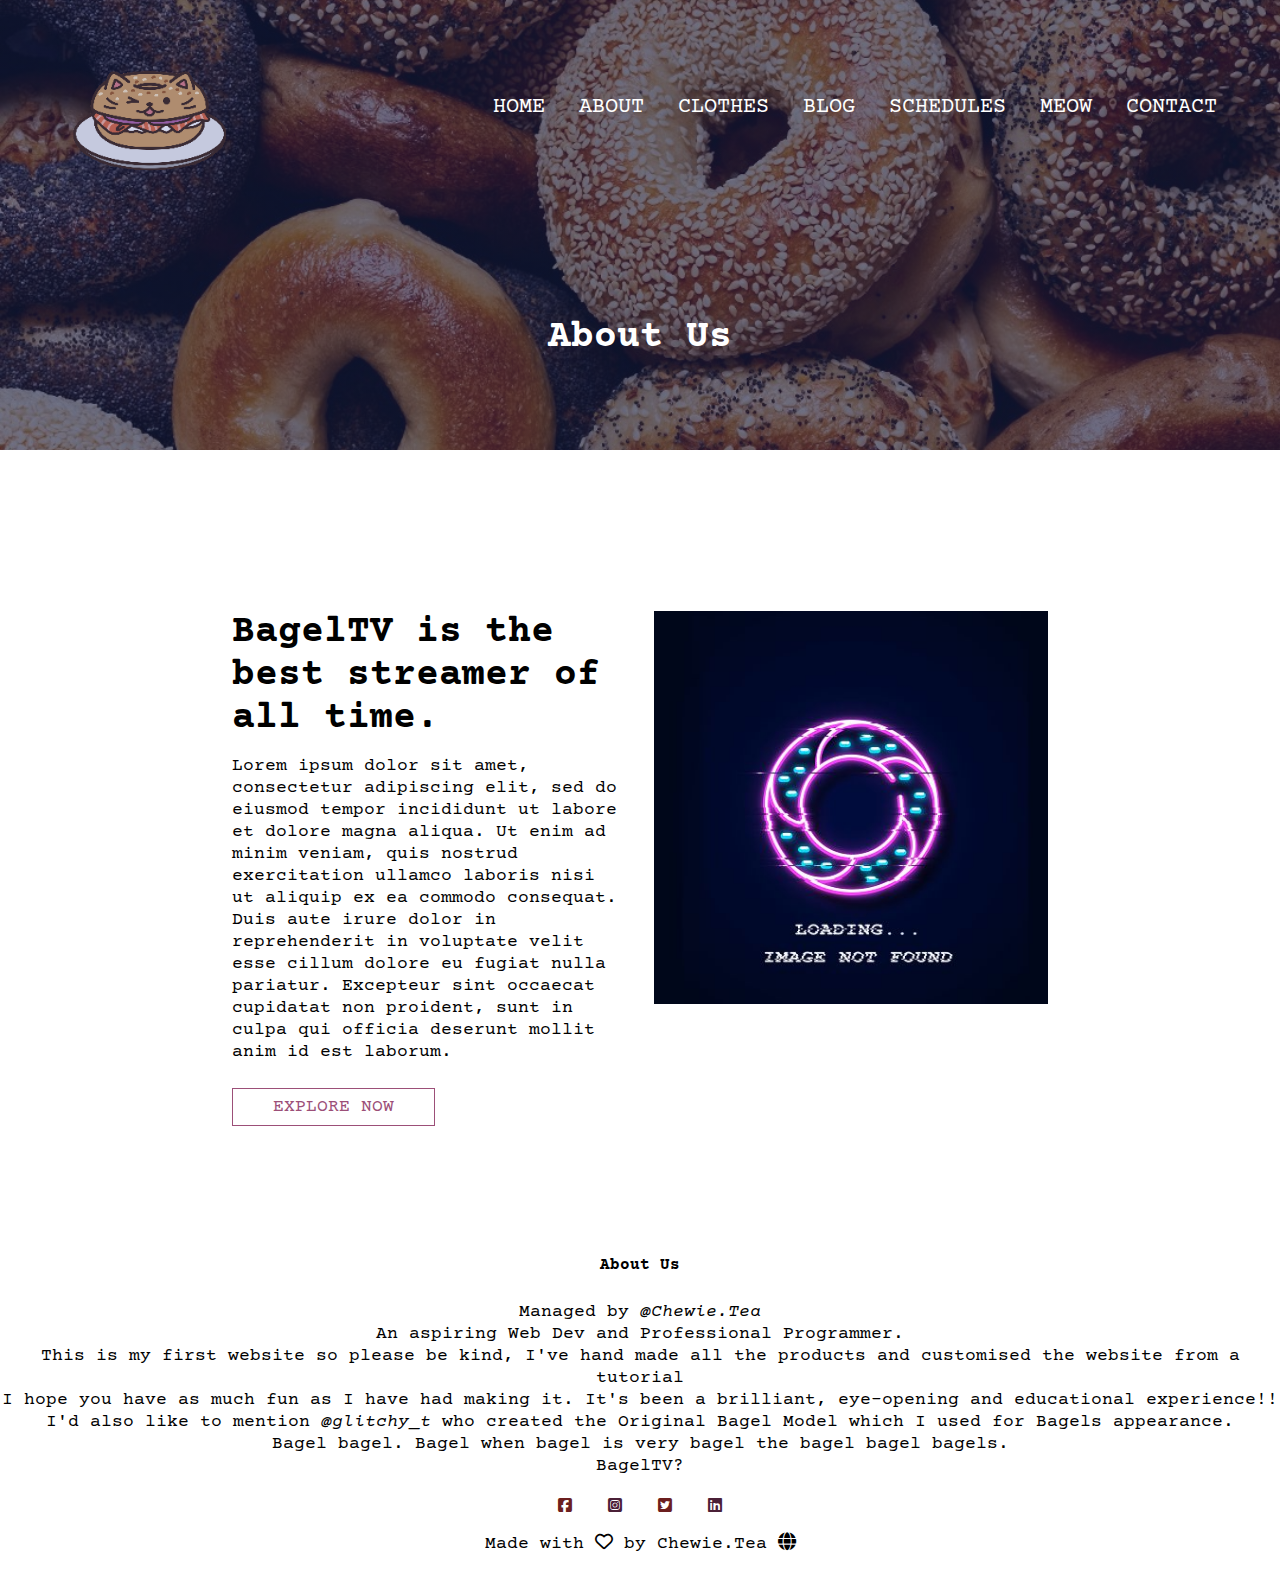
==== about.html @ 8ea44da0 "Update: About Page" ====
<!DOCTYPE html>
<html lang="en">
<head>
    <meta charset="UTF-8">
    <meta name="viewport" content="width=device-width, initial-scale=1.0">
    <title>Bagel Merch</title>
    <link rel="stylesheet" href="style.css">
<link href="link rel="preconnect href="https://fonts.googleapis.com">
<link rel="preconnect" href="https://fonts.gstatic.com" crossorigin>
<link href="https://fonts.googleapis.com/css2?family=Courier+Prime:ital@1&display=swap" rel="stylesheet">
<link rel="stylesheet" href="https://fonts.googleapis.com/icon?family=Material+Icons">     <!-- Google icon website/host-->
<link rel="stylesheet" href="https://fonts.googleapis.com/css2?family=Material+Symbols+Outlined:opsz,wght,FILL,GRAD@20..48,100..700,0..1,-50..200" />
<link rel="stylesheet" href="https://cdnjs.cloudflare.com/ajax/libs/font-awesome/6.4.2/css/all.min.css">

</head>
<body>
<section class="sub-header">
    <nav>
        <a href="index.html"><img src="imageBank/BagelBrown.png" alt="Brown bagel, wholesome and cute"></a> <!-- Adds bagel as clickable icon to the webpage-->
        <div class="nav-links" id="navLinks">
            <i class="material-icons" onclick="hideMenu()">close</i>     <!-- Adds Menu icon for phone version (made phone version using @media in style.css)-->
            <ul>        <!-- List of options which will be our menu/navigation for the website-->
                <li><a href="">HOME</a></li>
                <li><a href="">ABOUT</a></li>
                <li><a href="">CLOTHES</a></li>
                <li><a href="">BLOG</a></li>
                <li><a href="">SCHEDULES</a></li>
                <li><a href="">MEOW</a></li>
                <li><a href="">CONTACT</a></li>
            </ul>
        </div>
        <i class="material-icons" onclick="showMenu()">menu</i>     <!-- Adds Square X icon for phone. -->  
    </nav>
    <h1>About Us</h1>

</section>

<!-- About us content ------->

<section class="about-us">

    <div class="row">
        <div class="about-col">
            <h1>BagelTV is the best streamer of all time. </h1>
            <p>Lorem ipsum dolor sit amet, consectetur adipiscing elit, sed do eiusmod tempor incididunt ut labore et dolore magna aliqua. Ut enim ad minim veniam, quis nostrud exercitation ullamco laboris nisi ut aliquip ex ea commodo consequat. Duis aute irure dolor in reprehenderit in voluptate velit esse cillum dolore eu fugiat nulla pariatur. Excepteur sint occaecat cupidatat non proident, sunt in culpa qui officia deserunt mollit anim id est laborum.</p>
            <a href="" class="box-btn red-btn">EXPLORE NOW</a>       
        </div>
        <div class="about-col">
            <img src="imageBank/loadingBagel.jpg">  <!--I want to put Glitch's Bagel drawing here, the finished version-->
        </div>
    </div>

</section>

<!-- Footer ------->

<section class="footer">
    <h4>About Us</h4>
    <p>Managed by <i><b>@Chewie.Tea</b></i><br>An aspiring Web Dev and Professional Programmer.<br>This is my first website so please be kind, I've hand made all the products and customised the website from a tutorial<br>I hope you have as much fun as I have had making it. It's been a brilliant, eye-opening and educational experience!!<br>I'd also like to mention <i><b>@glitchy_t</b></i> who created the Original Bagel Model which I used for Bagels appearance.<br>Bagel bagel. Bagel when bagel is very bagel the bagel bagel bagels.<br><b>BagelTV?</b></p>
    <div class="icons">
        <i class="fa-brands fa-square-facebook" style="color: #6c1f1f;"></i>
        <i class="fa-brands fa-square-instagram" style="color: #4b2037;"></i>
        <i class="fa-brands fa-square-twitter" style="color: #6c1f1f;"></i>
        <i class="fa-brands fa-linkedin" style="color: #4b2037;"></i>
    </div>
    <p>Made with <i class="fa-regular fa-heart"></i> by Chewie.Tea  <i class="fa-solid fa-globe"></i></p>
</section>




<!-------- Javascript for Toggle Menu -------->
<script>
     var navLinks = document.getElementById("navLinks")
    function showMenu(){
        navLinks.style.right = "0";
    }
    function hideMenu(){
        navLinks.style.right = "-200px";
    }
</script>


</body>
</html>
---- style.css ----
*{
    margin: 0;
    padding: 0;
    font-family: 'Courier Prime', monospace;
}
.header{
    min-height: 100vh;
    width: 100%;
    background-image: linear-gradient(rgba(4,9,30,0.7),rgba(4,9,30,0.7)),url(imageBank/moreSky.jpg);
    background-position: center;
    background-size: cover;
    position: relative;   
}
nav{
    display: flex;
    padding: 2% 4%;
    justify-content: space-between;
    align-items: center;
}
nav img{
    width: 200px;

}
.nav-links{
    flex: 1;
    text-align: right;
}
.nav-links ul li{
    list-style: none;
    display: inline-block;
    padding: 8px 12px;
    position: relative;
}
.nav-links ul li a{
    color: #fff;
    text-decoration: none;
    font-size: 22px;
}
.nav-links ul li::after{
    content: '';
    width: 0%;
    height: 2px;
    background: #a91f69;
    display: block;
    margin: auto;
    transition: 0.4s;
}
.nav-links ul li:hover::after{
    width: 100%;
}
.text-box{
    width: 60%;
    color: #fff;
    position: absolute;
    top: 50%;
    bottom: 50%;
    transform: translate(33%, 33%);
    text-align: center;
}
.text-box h1{
    font-size: 32px;
}
.text-box p{
    margin: 10px 0 20px;
    font-size: 20px;
    color: #e6d3dd
}
.box-btn{
display: inline-block;
text-decoration: none;
color: #fff;
border: 1px solid #fff;
padding: 8px 40px;
font-size: 18px;
background:rgba(235,255,255,0.1);
position: relative;
cursor: pointer;
}
.box-btn:hover{
    border: 1px solid #ffd1ea;
    background: #de399155;
    transition: 0.6s;
}

nav .material-icons{
    display: none;
}

@media(max-width: 700px){
    .text-box h1{
        font-size: 18px;
        transform: translate(-2%, -2%);
    }
    .nav-links ul li{
        display: block;
    }
    .text-box p{
        font-size: 18px;
        transform: translate(-2%, -2%);
   
    }
    .nav-links{
        position:absolute;
        background: #7c4462;
        height: 100vh;
        width:200px;
        top: 0;
        right: -200px;
        text-align: left;
        z-index: 2;
        transition: 0.3s;
    }
    nav .material-icons{
        display: block;
        color: #fff;
        margin: 10px;
        font-size: 28;
        width: 40px;
        cursor: pointer;
    }
    .nav-links ul{
        padding: 20px;
    }
}

/*------ Course ------*/

.course{
    margin: auto;
    text-align: center;
    padding-top: 70px;
}
h1{
    font-size: 38px;
    font-weight: 600;

}
p{
    color: #000000;
    font-size: 18px;
    font-weight: 300;
    line-height: 22px;
    padding: 2px;
}
.row{
    margin-top: 5%;
    display:flex;
    justify-content: space-between;
    margin-left: 10%;
    margin-right: 10%;
}
.course-col{
    flex-basis: 31%;
    background: #e6c2d6;
    border-radius: 10px;
    margin-bottom: 5%;
    padding: 20px 12px;
    box-sizing:border-box;
    transition: 0.3s;
}
h3{
    text-align: center;
    font-weight: 600;
    margin: 10px 0;
}
.course-col:hover{
    box-shadow: 0 0 20px 0px rgba(0, 0, 0, 0.2);
}
@media(max-width: 700px){
    .row{
        flex-direction: column; /*i want to customise these more*/
    }
}

/*----- Campus -----*/

.campus{
    width: 90%;
    margin: auto;
    text-align: center;
    padding-top: 50px;
}
.campus-col{ /* search all these, they look interesting */
    flex-basis:35%;
    border-radius: 10px;
    margin-bottom: 30px;
    position: relative;
    overflow: hidden;
}
.campus-col img{ /*add a better width or fix images so they're all properly aligned and look neat */
    width: 100%;
    height: 600px;
    object-fit: cover;
    object-position: center top;
    display: block;
}
.layer{
    background: rgba(11, 12, 48, 0.265);
    height: 100%;
    width: 100%;
    position: absolute;
    top:0;
    left:0;
    transition: 0.4s;
}
.layer:hover{
    background: rgba(3, 28, 90, 0.477);
}
.layer h3{ /* bagel names hover and style */
    width: 100%;
    font-weight: 500;
    color: #d7e3e8;
    font-size: 26px;
    bottom:0;
    left:50%;
    transform: translatex(-50%);
    position: absolute;
    opacity: 0.5;
    transition: 0.4s;
}
.layer:hover h3{
    bottom: 45%;
    opacity: 1;
}

/*-------- Facilities ----------*/

.facilities{
    width: 80%;
    Margin:auto;
    text-align: center;
    padding-top: 100px;
}
.facilities-col{
    flex-basis: 31;
    border-radius: 10px;
    margin-bottom: 5%;
    text-align: left;
}
.facilities-col img{
    width: 100%;
    border-radius: 10px;
    width: 320px;
}
.facilities-col p{
    padding:0;
}
.facilities-col h3{
    margin-top: 16px;
    margin-bottom: 15px;
    text-align: left;
}
.facilities-col h3::after{
    content: '';
    width: 0%;
    height: 2px;
    background: #a91f69;
    display: block;
    margin: auto;
    transition: 0.2s;
}
.facilities-col h3:hover::after{
    width: 100%;
}

/* -- Testimonials--*/

.Testimonials{
    width: 80%;
    margin: auto;
    padding-top: 100px;
    text-align: center;
}
.testimonial-col{
    flex-basis: 44%;
    border-radius: 10px;
    margin-bottom: 5%;
    text-align:left;
    background: #fff3f3;
    padding:25px;
    cursor: pointer;
    display: flex;
}
.testimonial-col img{
    height: 40px;
    margin-left: 5px;
    margin-right: 30px;
    border-radius: 50%;
}
.testimonial-col p{
    padding: 0;
}
.testimonial-col h3{
    margin-top: 10%;
    text-align: left;
}
.testimonial-col .material-symbols-outlined{
    color:#4b2037;
}

@media(max-width: 700px){
    .testimonial-col img{
        
        margin-left: 0px;
        margin-right: 15px;
        
    }
}

/* Call to Action -----*/

.cta{
    margin:100px auto;
    width: 80%;
    background-image: linear-gradient(rgba(0,0,0,0.7), rgba(0,0,0,0.7)),url(imageBank/ramenGirl.jpg);
    background-position: center;
    background-size: cover;
    border-radius: 10px;
    text-align: center;
    padding: 100px 0;
}
.cta h1{
    color:#fff;
    margin:40px;
    padding: 0px;
}

@media(max-width: 700px) {
    .cta h1{
        font-size:24px;
    }
}

/* footer --------*/
.footer{
    width: 100%;
    text-align: center;
    padding: 30px 0;
}
.footer h4{
    margin-bottom: 25px;
    margin-top: 20px;
    font-weight: 700;
}

.icons i{
    margin:0 13px;
    cursor: pointer;
    padding: 18px 0;
}

/*##### ABOUT US PAGE #####*/
.sub-header{
    height:50vh;
    width: 100%;
    background-image: linear-gradient(rgba(21, 30, 70, 0.6),rgba(21, 30, 70, 0.6)),url(imageBank/realBagelBanner.jpg);
    background-position: center;
    background-size: cover;
    text-align: center;
    color: #fff;
}
.sub-header h1{
    margin-top: 100px;
}
.about-us{
    width: 80%;
    margin:auto;
    padding-top:80px;
    padding-bottom:50px;
}
.about-col{
    flex-basis: 48%;    /*I'm gonna want to work on the padding with the*/
    padding:30px 2px;      /*final image to make it more organised */
}
.about-col img{
    width: 100%;
}
.about-col h1{
    padding-top: 0;
}
.about-col p{
    padding: 15px 0 25px;
}
.red-btn{
    border: 1px solid #9c4f78;
    background: transparent;
    color: #9c4f78;
}
.red-btn:hover{
    color: #fff;
}
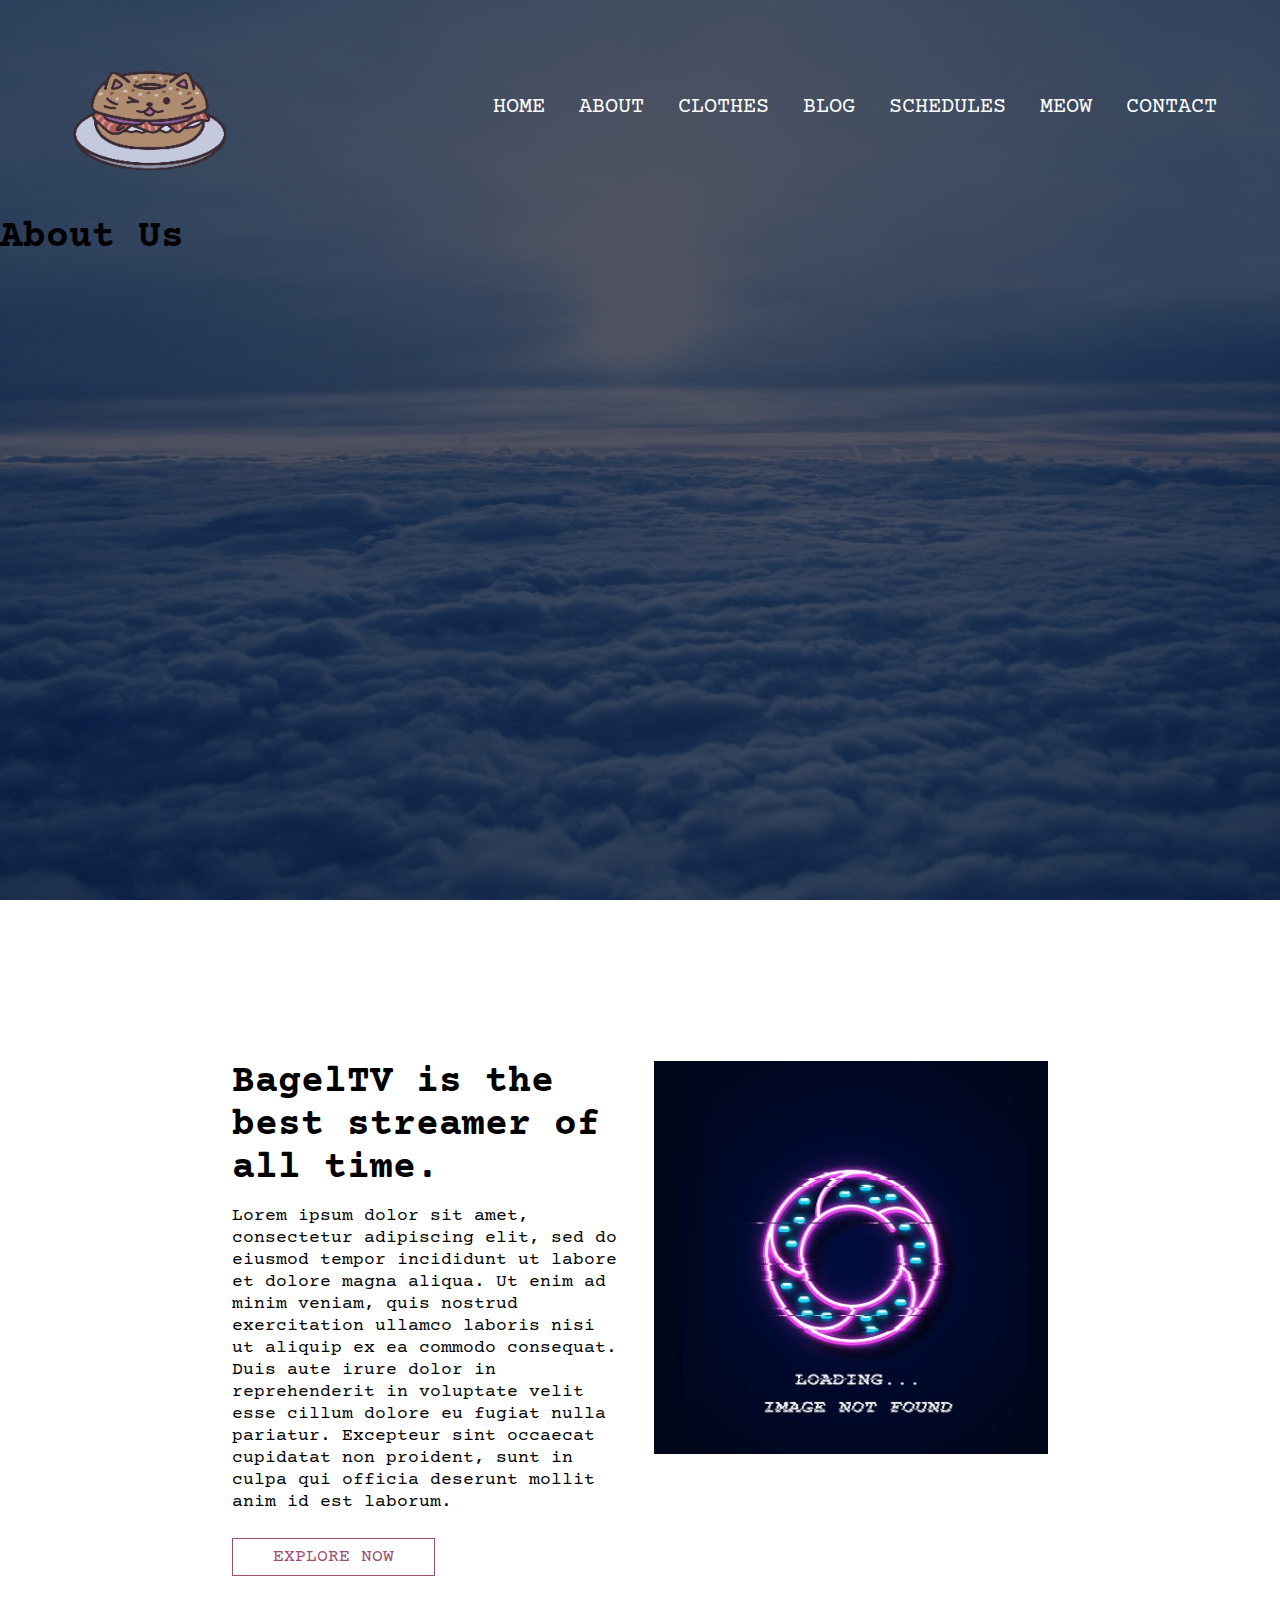
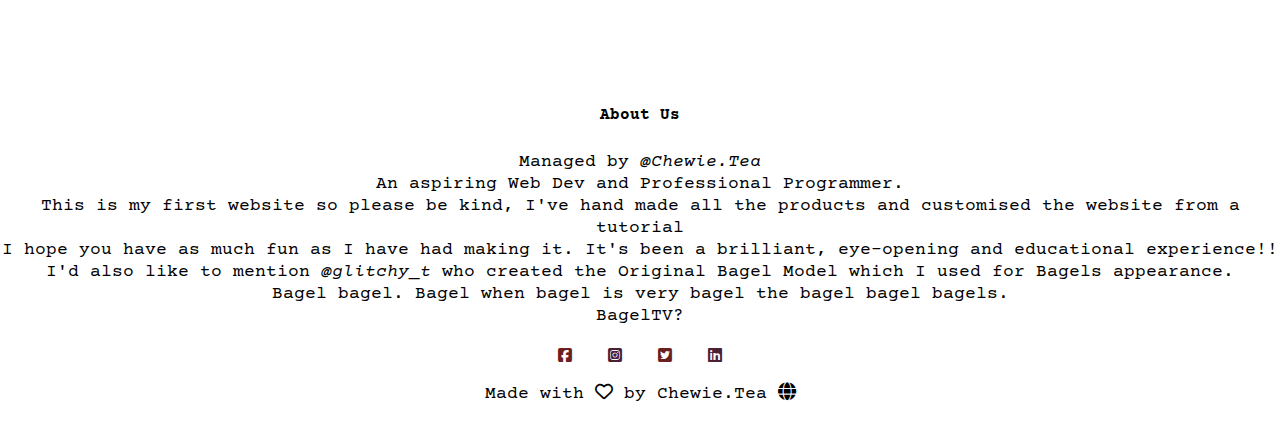
==== commit efda1cf4: "Update: Purge Ongoing" ====
--- a/about.html
+++ b/about.html
@@ -14,19 +14,19 @@
 
 </head>
 <body>
-<section class="sub-header">
+<section class="header">
     <nav>
-        <a href="index.html"><img src="imageBank/BagelBrown.png" alt="Brown bagel, wholesome and cute"></a> <!-- Adds bagel as clickable icon to the webpage-->
+        <a href="index.html"><img src="image_bank/bagel_brown.png" alt="Brown bagel, wholesome and cute"></a> <!-- Adds bagel as clickable icon to the webpage-->
         <div class="nav-links" id="navLinks">
             <i class="material-icons" onclick="hideMenu()">close</i>     <!-- Adds Menu icon for phone version (made phone version using @media in style.css)-->
             <ul>        <!-- List of options which will be our menu/navigation for the website-->
-                <li><a href="">HOME</a></li>
-                <li><a href="">ABOUT</a></li>
-                <li><a href="">CLOTHES</a></li>
-                <li><a href="">BLOG</a></li>
+                <li><a href="index.html">HOME</a></li>
+                <li><a href="about.html">ABOUT</a></li>
+                <li><a href="course.html">CLOTHES</a></li>
+                <li><a href="blog.html">BLOG</a></li>
                 <li><a href="">SCHEDULES</a></li>
                 <li><a href="">MEOW</a></li>
-                <li><a href="">CONTACT</a></li>
+                <li><a href="contact.html">CONTACT</a></li>
             </ul>
         </div>
         <i class="material-icons" onclick="showMenu()">menu</i>     <!-- Adds Square X icon for phone. -->  
@@ -46,7 +46,7 @@
             <a href="" class="box-btn red-btn">EXPLORE NOW</a>       
         </div>
         <div class="about-col">
-            <img src="imageBank/loadingBagel.jpg">  <!--I want to put Glitch's Bagel drawing here, the finished version-->
+            <img src="image_bank/loading_bagel.jpg">  <!--I want to put Glitch's Bagel drawing here, the finished version-->
         </div>
     </div>
 
--- a/style.css
+++ b/style.css
@@ -1,42 +1,49 @@
-*{
+* {
     margin: 0;
     padding: 0;
     font-family: 'Courier Prime', monospace;
 }
-.header{
+
+.header {
     min-height: 100vh;
     width: 100%;
-    background-image: linear-gradient(rgba(4,9,30,0.7),rgba(4,9,30,0.7)),url(imageBank/moreSky.jpg);
+    background-image: linear-gradient(rgba(4, 9, 30, 0.7), rgba(4, 9, 30, 0.7)), url(image_bank/more_sky.jpg);
     background-position: center;
     background-size: cover;
-    position: relative;   
-}
-nav{
+    position: relative;
+}
+
+nav {
     display: flex;
     padding: 2% 4%;
     justify-content: space-between;
     align-items: center;
 }
-nav img{
+
+nav img {
     width: 200px;
 
 }
-.nav-links{
+
+.nav-links {
     flex: 1;
     text-align: right;
 }
-.nav-links ul li{
+
+.nav-links ul li {
     list-style: none;
     display: inline-block;
     padding: 8px 12px;
     position: relative;
 }
-.nav-links ul li a{
+
+.nav-links ul li a {
     color: #fff;
     text-decoration: none;
     font-size: 22px;
 }
-.nav-links ul li::after{
+
+.nav-links ul li::after {
     content: '';
     width: 0%;
     height: 2px;
@@ -45,10 +52,12 @@
     margin: auto;
     transition: 0.4s;
 }
-.nav-links ul li:hover::after{
-    width: 100%;
-}
-.text-box{
+
+.nav-links ul li:hover::after {
+    width: 100%;
+}
+
+.text-box {
     width: 60%;
     color: #fff;
     position: absolute;
@@ -57,60 +66,76 @@
     transform: translate(33%, 33%);
     text-align: center;
 }
-.text-box h1{
+
+.text-box h1 {
     font-size: 32px;
 }
-.text-box p{
+
+.text-box p {
     margin: 10px 0 20px;
     font-size: 20px;
     color: #e6d3dd
 }
-.box-btn{
-display: inline-block;
-text-decoration: none;
-color: #fff;
-border: 1px solid #fff;
-padding: 8px 40px;
-font-size: 18px;
-background:rgba(235,255,255,0.1);
-position: relative;
-cursor: pointer;
-}
-.box-btn:hover{
+
+.box-btn {
+    display: inline-block;
+    text-decoration: none;
+    color: #fff;
+    border: 1px solid #fff;
+    padding: 8px 40px;
+    font-size: 18px;
+    background: rgba(235, 255, 255, 0.1);
+    position: relative;
+    cursor: pointer;
+}
+
+.box-btn:hover {
     border: 1px solid #ffd1ea;
     background: #de399155;
     transition: 0.6s;
 }
 
-nav .material-icons{
+nav .material-icons {
     display: none;
 }
 
-@media(max-width: 700px){
-    .text-box h1{
+@media(max-width: 700px) {
+    .header nav img{
+        width:50%;
+        padding:10px;
+    }
+    .text-box h1 {
         font-size: 18px;
         transform: translate(-2%, -2%);
     }
-    .nav-links ul li{
+
+    .nav-links ul li {
         display: block;
     }
-    .text-box p{
-        font-size: 18px;
+    .text-box{
+        width:80%;
+        transform: translate(10%,10%);
+
+    }
+    .text-box p {
+        font-size: 16px;
         transform: translate(-2%, -2%);
-   
-    }
-    .nav-links{
-        position:absolute;
+
+    }
+
+    .nav-links {
+        position: fixed;
         background: #7c4462;
         height: 100vh;
-        width:200px;
+        width: 200px;
         top: 0;
         right: -200px;
         text-align: left;
         z-index: 2;
         transition: 0.3s;
     }
-    nav .material-icons{
+
+    nav .material-icons {
         display: block;
         color: #fff;
         margin: 10px;
@@ -118,139 +143,171 @@
         width: 40px;
         cursor: pointer;
     }
-    .nav-links ul{
+
+    .nav-links ul {
         padding: 20px;
     }
+    .footer h4{
+        font-size: 20px;
+    }
+    .footer p{
+        font-size: 14px;
+    }
 }
 
 /*------ Course ------*/
 
-.course{
+.course {
     margin: auto;
     text-align: center;
     padding-top: 70px;
 }
-h1{
+
+h1 {
     font-size: 38px;
     font-weight: 600;
 
 }
-p{
+
+p {
     color: #000000;
     font-size: 18px;
     font-weight: 300;
     line-height: 22px;
     padding: 2px;
 }
-.row{
+
+.row {
     margin-top: 5%;
-    display:flex;
+    display: flex;
     justify-content: space-between;
     margin-left: 10%;
     margin-right: 10%;
 }
-.course-col{
+
+.course-col {
     flex-basis: 31%;
     background: #e6c2d6;
     border-radius: 10px;
     margin-bottom: 5%;
     padding: 20px 12px;
-    box-sizing:border-box;
+    box-sizing: border-box;
     transition: 0.3s;
 }
-h3{
+
+h3 {
     text-align: center;
     font-weight: 600;
     margin: 10px 0;
 }
-.course-col:hover{
+
+.course-col:hover {
     box-shadow: 0 0 20px 0px rgba(0, 0, 0, 0.2);
 }
-@media(max-width: 700px){
-    .row{
-        flex-direction: column; /*i want to customise these more*/
+
+@media(max-width: 700px) {
+    .row {
+        flex-direction: column;
+        /*i want to customise these more*/
+    }
+    .course{
+        padding-top:20px;
     }
 }
 
 /*----- Campus -----*/
 
-.campus{
+.campus {
     width: 90%;
     margin: auto;
     text-align: center;
     padding-top: 50px;
 }
-.campus-col{ /* search all these, they look interesting */
-    flex-basis:35%;
+
+.campus-col {
+    /* search all these, they look interesting */
+    flex-basis: 35%;
     border-radius: 10px;
     margin-bottom: 30px;
     position: relative;
     overflow: hidden;
 }
-.campus-col img{ /*add a better width or fix images so they're all properly aligned and look neat */
+
+.campus-col img {
+    /*add a better width or fix images so they're all properly aligned and look neat */
     width: 100%;
     height: 600px;
     object-fit: cover;
     object-position: center top;
     display: block;
 }
-.layer{
+
+.layer {
     background: rgba(11, 12, 48, 0.265);
     height: 100%;
     width: 100%;
     position: absolute;
-    top:0;
-    left:0;
+    top: 0;
+    left: 0;
     transition: 0.4s;
 }
-.layer:hover{
+
+.layer:hover {
     background: rgba(3, 28, 90, 0.477);
 }
-.layer h3{ /* bagel names hover and style */
+
+.layer h3 {
+    /* bagel names hover and style */
     width: 100%;
     font-weight: 500;
     color: #d7e3e8;
     font-size: 26px;
-    bottom:0;
-    left:50%;
+    bottom: 0;
+    left: 50%;
     transform: translatex(-50%);
     position: absolute;
     opacity: 0.5;
     transition: 0.4s;
 }
-.layer:hover h3{
+
+.layer:hover h3 {
     bottom: 45%;
     opacity: 1;
 }
 
 /*-------- Facilities ----------*/
 
-.facilities{
+.facilities {
     width: 80%;
-    Margin:auto;
+    Margin: auto;
     text-align: center;
     padding-top: 100px;
 }
-.facilities-col{
+
+.facilities-col {
     flex-basis: 31;
     border-radius: 10px;
     margin-bottom: 5%;
     text-align: left;
 }
-.facilities-col img{
+
+.facilities-col img {
     width: 100%;
     border-radius: 10px;
     width: 320px;
 }
-.facilities-col p{
-    padding:0;
-}
-.facilities-col h3{
+
+.facilities-col p {
+    padding: 0;
+}
+
+.facilities-col h3 {
     margin-top: 16px;
     margin-bottom: 15px;
     text-align: left;
 }
-.facilities-col h3::after{
+
+.facilities-col h3::after {
     content: '';
     width: 0%;
     height: 2px;
@@ -259,133 +316,306 @@
     margin: auto;
     transition: 0.2s;
 }
-.facilities-col h3:hover::after{
+
+.facilities-col h3:hover::after {
     width: 100%;
 }
 
 /* -- Testimonials--*/
 
-.Testimonials{
+.Testimonials {
     width: 80%;
     margin: auto;
     padding-top: 100px;
     text-align: center;
 }
-.testimonial-col{
+
+.testimonial-col {
     flex-basis: 44%;
     border-radius: 10px;
     margin-bottom: 5%;
-    text-align:left;
+    text-align: left;
     background: #fff3f3;
-    padding:25px;
+    padding: 25px;
     cursor: pointer;
     display: flex;
 }
-.testimonial-col img{
+
+.testimonial-col img {
     height: 40px;
     margin-left: 5px;
     margin-right: 30px;
     border-radius: 50%;
 }
-.testimonial-col p{
+
+.testimonial-col p {
     padding: 0;
 }
-.testimonial-col h3{
+
+.testimonial-col h3 {
     margin-top: 10%;
     text-align: left;
 }
-.testimonial-col .material-symbols-outlined{
-    color:#4b2037;
-}
-
-@media(max-width: 700px){
-    .testimonial-col img{
-        
+
+.testimonial-col .material-symbols-outlined {
+    color: #4b2037;
+}
+
+@media(max-width: 700px) {
+    .testimonial-col img {
+
         margin-left: 0px;
         margin-right: 15px;
-        
+
     }
 }
 
 /* Call to Action -----*/
 
-.cta{
-    margin:100px auto;
+.cta {
+    margin: 100px auto;
     width: 80%;
-    background-image: linear-gradient(rgba(0,0,0,0.7), rgba(0,0,0,0.7)),url(imageBank/ramenGirl.jpg);
+    background-image: linear-gradient(rgba(0, 0, 0, 0.7), rgba(0, 0, 0, 0.7)), url(image_bank/ramen_girl.jpg);
     background-position: center;
     background-size: cover;
     border-radius: 10px;
     text-align: center;
     padding: 100px 0;
 }
-.cta h1{
-    color:#fff;
-    margin:40px;
+
+.cta h1 {
+    color: #fff;
+    margin: 40px;
     padding: 0px;
 }
 
 @media(max-width: 700px) {
-    .cta h1{
-        font-size:24px;
+    .cta h1 {
+        font-size: 24px;
     }
 }
 
 /* footer --------*/
-.footer{
+.footer {
     width: 100%;
     text-align: center;
     padding: 30px 0;
 }
-.footer h4{
+
+.footer h4 {
     margin-bottom: 25px;
     margin-top: 20px;
     font-weight: 700;
 }
 
-.icons i{
-    margin:0 13px;
+.icons i {
+    margin: 0 13px;
     cursor: pointer;
     padding: 18px 0;
 }
 
 /*##### ABOUT US PAGE #####*/
-.sub-header{
-    height:50vh;
-    width: 100%;
-    background-image: linear-gradient(rgba(21, 30, 70, 0.6),rgba(21, 30, 70, 0.6)),url(imageBank/realBagelBanner.jpg);
+.sub-header {
+    height: 50vh;
+    width: 100%;
+    background-image: linear-gradient(rgba(21, 30, 70, 0.6), rgba(21, 30, 70, 0.6)), url(image_bank/real_bagel_banner.jpg);
     background-position: center;
     background-size: cover;
     text-align: center;
     color: #fff;
 }
-.sub-header h1{
+
+.sub-header h1 {
     margin-top: 100px;
 }
-.about-us{
+
+.about-us {
     width: 80%;
-    margin:auto;
-    padding-top:80px;
-    padding-bottom:50px;
-}
-.about-col{
-    flex-basis: 48%;    /*I'm gonna want to work on the padding with the*/
-    padding:30px 2px;      /*final image to make it more organised */
-}
-.about-col img{
-    width: 100%;
-}
-.about-col h1{
+    margin: auto;
+    padding-top: 80px;
+    padding-bottom: 50px;
+}
+
+.about-col {
+    flex-basis: 48%;
+    /*I'm gonna want to work on the padding with the*/
+    padding: 30px 2px;
+    /*final image to make it more organised */
+}
+
+.about-col img {
+    width: 100%;
+}
+
+.about-col h1 {
     padding-top: 0;
 }
-.about-col p{
+
+.about-col p {
     padding: 15px 0 25px;
 }
-.red-btn{
+
+.red-btn {
     border: 1px solid #9c4f78;
     background: transparent;
     color: #9c4f78;
 }
-.red-btn:hover{
+
+.red-btn:hover {
     color: #fff;
-}+    background: #4b2037;
+}
+
+/*### Blog-Content ###*/
+
+.blog-content {
+    width: 80%;
+    margin: auto;
+    padding: 60px 0;
+    display: flex;
+    justify-content: space-between;
+}
+
+.blog-left {
+    flex-basis: 65%;
+}
+
+.blog-left img {
+    width: 70%;
+}
+
+.blog-left h2 {
+    color: #222;
+    font-weight: 600;
+    margin: 30px 0;
+}
+
+.blog-left p {
+    color: #6e6e6e;
+    padding: 0;
+}
+
+.blog-right {
+    flex-basis: 32%;
+}
+
+.blog-right h3 {
+    background: #221545;
+    color: #fff;
+    padding: 7px 0;
+    font-size: 16px;
+    margin-bottom: 20px;
+}
+
+.blog-right div {
+    display: flex;
+    align-items: center;
+    justify-content: space-between;
+    color: #555;
+    padding: 8px;
+    box-sizing: border-box;
+}
+
+.comment-box {
+    border: 1px solid #ccc;
+    margin: 50px 0;
+    padding: 10px 20px;
+    background-color: #e9e7ef65;
+}
+
+.comment-box h3 {
+    text-align: left;
+}
+
+.comment-form input,
+.comment-form textarea {
+    width: 100%;
+    padding: 10px;
+    margin: 15px 0;
+    box-sizing: border-box;
+    border: none;
+    outline: none;
+    background: #dfdde7;
+    /* change this to a better suited colour and for the background too somehow */
+}
+
+.comment-form button {
+    margin: 10px 0;
+}
+
+@media(max-width: 700px) {
+
+    /* puts the blog-right below the blog-left content */
+    .blog-content {
+        flex-direction: column;
+    }
+
+    .blog-right {
+        flex-basis: 100%;
+    }
+
+    .sub-header h1 {
+        font-size: 24px;
+    }
+}
+
+/*### Contact us Page ####*/
+.location {
+    width: 80%;
+    margin: auto;
+    padding: 40px 0;
+}
+
+.location iframe {
+    width: 100%;
+}
+.contact-us{
+    width:100%;
+    margin:auto;
+}
+.contact-col{
+    flex-basis: 48%;
+    margin-bottom:30px;
+}
+.contact-col div{
+    display:flex;
+    align-items:center;
+    margin-bottom: 40px;
+}
+.contact-col div .fa{
+    font-size: 28px;
+}
+.contact-col div span{
+    padding:0 10px;
+}
+.contact-col div p{
+    padding: 0;
+}
+.contact-col div h5{
+    font-size: 20px;
+    margin-bottom: 5px;
+    color: #565;
+    font-weight: 400;
+}
+.contact-col input,.contact-col textarea{
+    width:100%;
+    padding:15px;
+    margin-bottom: 17px;
+    outline: none;
+    border: 1px solid #ccc;
+    background-color: #dfdde7;
+    box-sizing: border-box;
+}
+
+
+
+/*#### OK SO
+    Rename all files/folders to have no capital letters;
+    because they're there, github, running on Linux,
+    can't read it and just doesn't load some of the images.
+
+    So we're going to go through every file, folder, code
+    and reference to  make sure I got all of them.
+
+    Good luck :D
+*/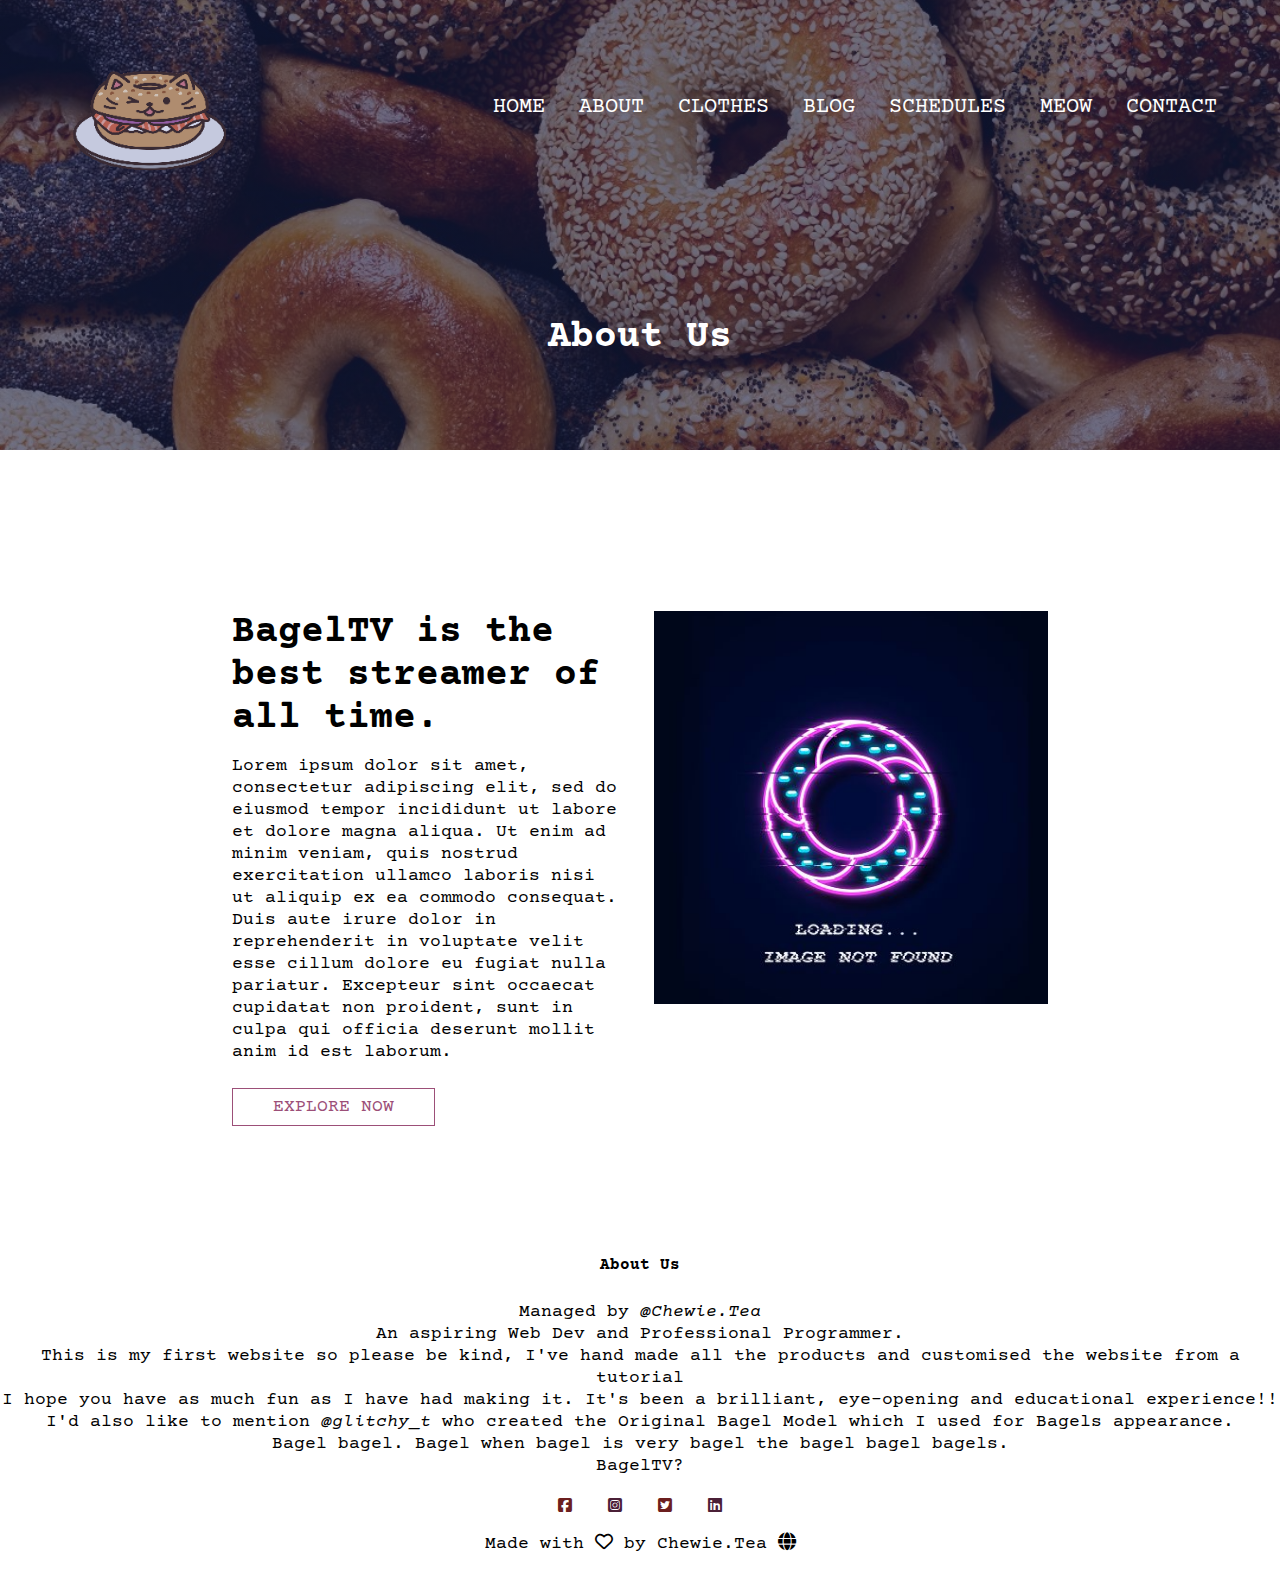
==== commit 69aea9c4: "Update: Issues fixed" ====
--- a/about.html
+++ b/about.html
@@ -14,7 +14,7 @@
 
 </head>
 <body>
-<section class="header">
+<section class="sub-header">
     <nav>
         <a href="index.html"><img src="image_bank/bagel_brown.png" alt="Brown bagel, wholesome and cute"></a> <!-- Adds bagel as clickable icon to the webpage-->
         <div class="nav-links" id="navLinks">
@@ -34,6 +34,9 @@
     <h1>About Us</h1>
 
 </section>
+
+
+
 
 <!-- About us content ------->
 
--- a/style.css
+++ b/style.css
@@ -418,7 +418,7 @@
 .sub-header {
     height: 50vh;
     width: 100%;
-    background-image: linear-gradient(rgba(21, 30, 70, 0.6), rgba(21, 30, 70, 0.6)), url(image_bank/real_bagel_banner.jpg);
+    background-image: linear-gradient(rgba(21, 30, 70, 0.6), rgba(21, 30, 70, 0.6)), url(image_bank/bagel_banner.jpg);
     background-position: center;
     background-size: cover;
     text-align: center;
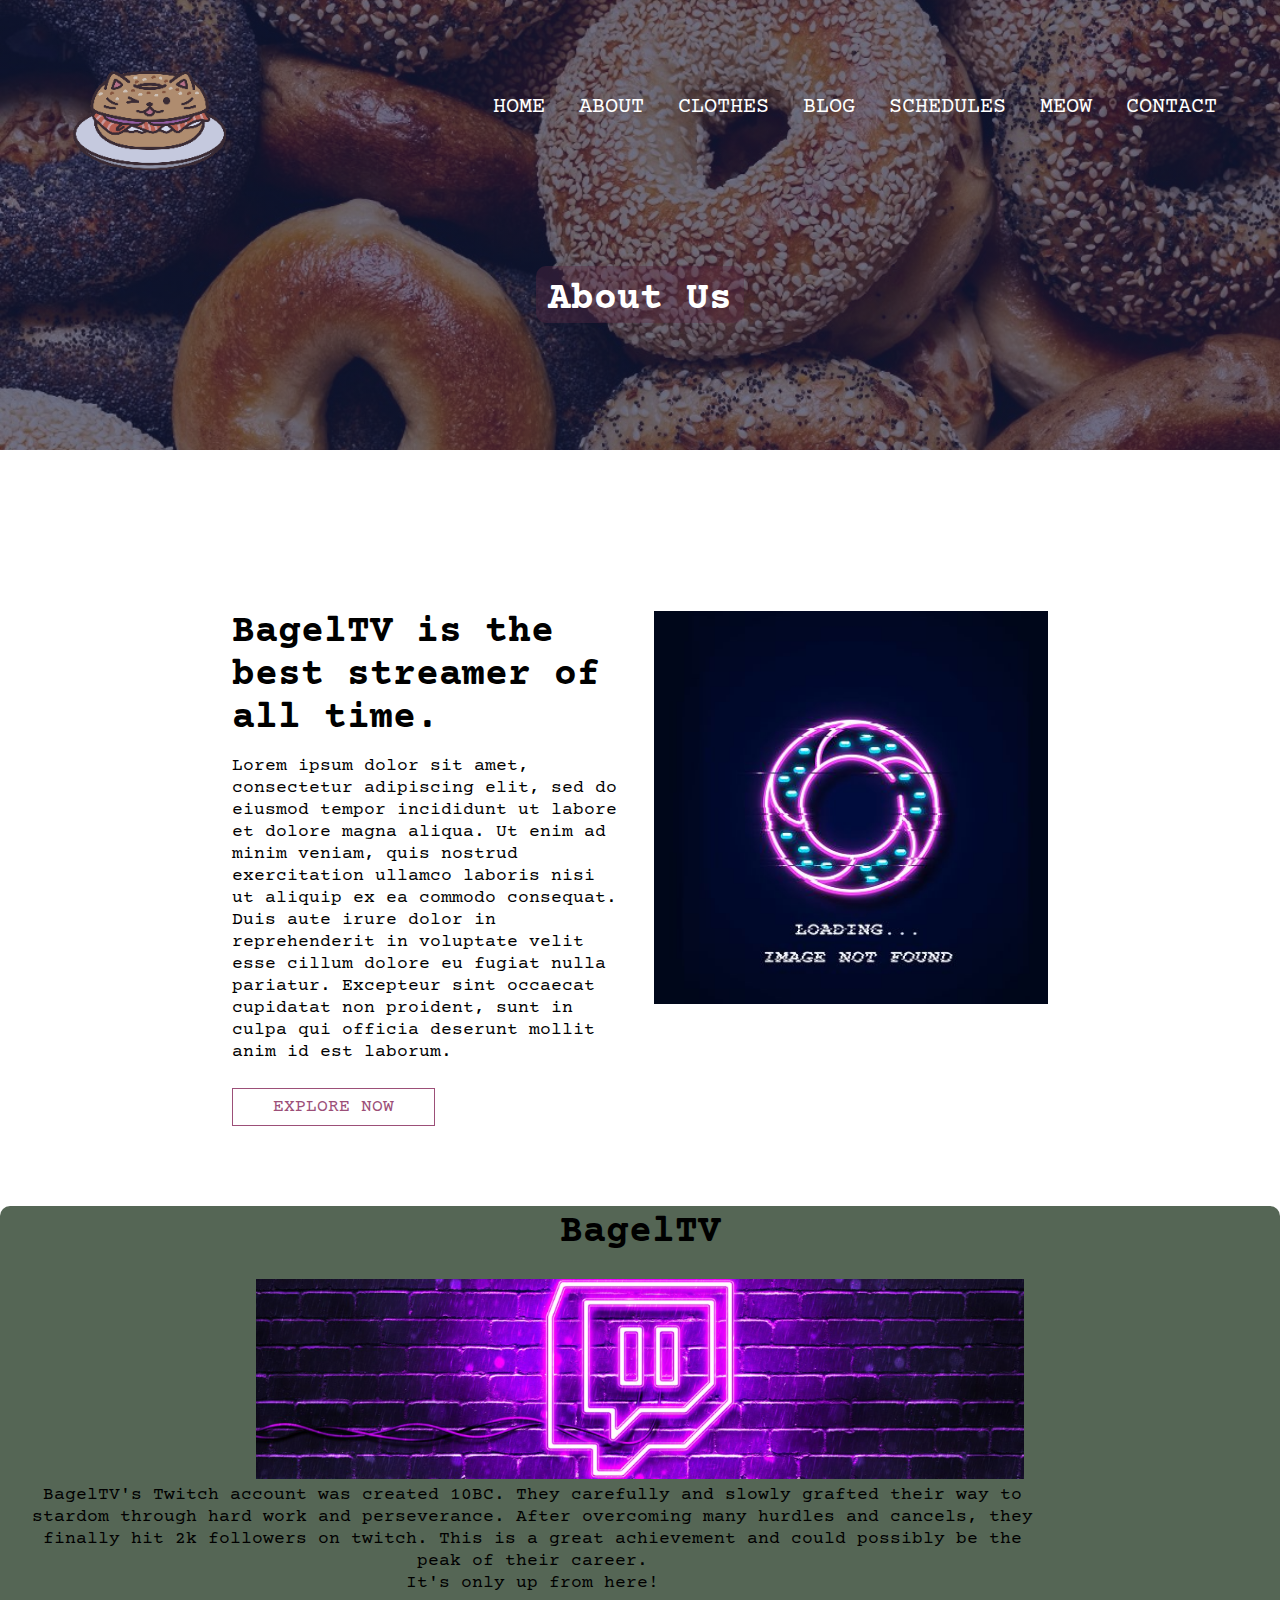
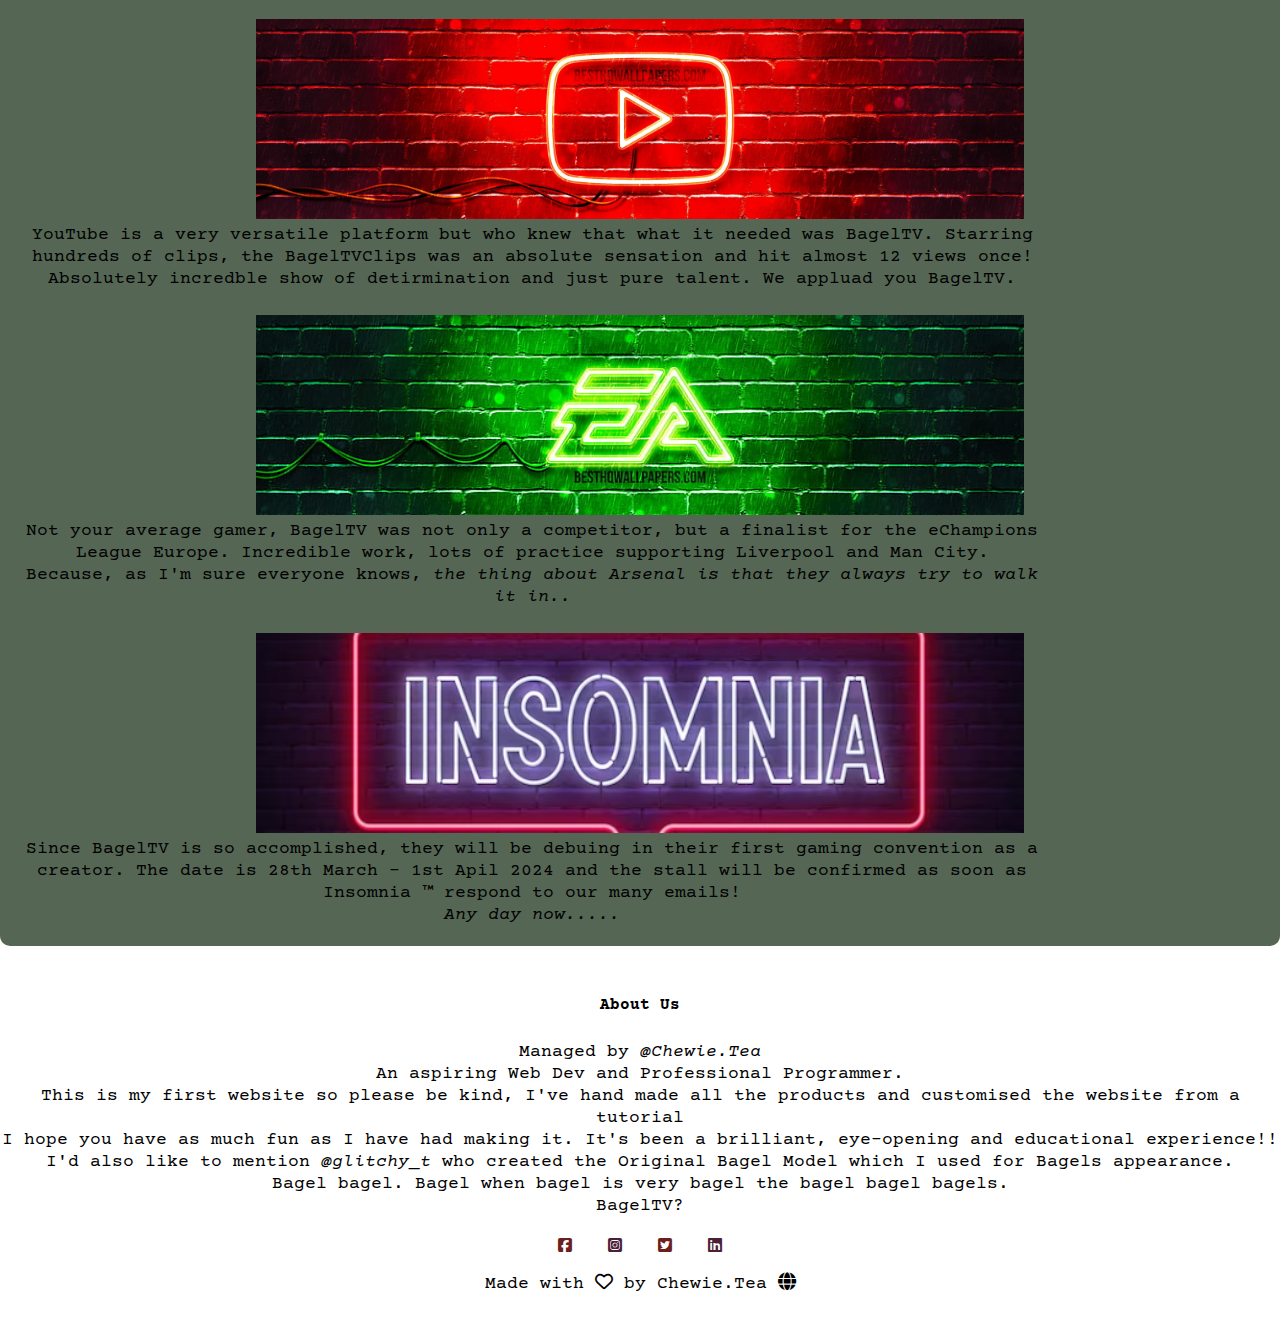
==== commit a1597a09: "Update: About Us" ====
--- a/about.html
+++ b/about.html
@@ -46,12 +46,35 @@
         <div class="about-col">
             <h1>BagelTV is the best streamer of all time. </h1>
             <p>Lorem ipsum dolor sit amet, consectetur adipiscing elit, sed do eiusmod tempor incididunt ut labore et dolore magna aliqua. Ut enim ad minim veniam, quis nostrud exercitation ullamco laboris nisi ut aliquip ex ea commodo consequat. Duis aute irure dolor in reprehenderit in voluptate velit esse cillum dolore eu fugiat nulla pariatur. Excepteur sint occaecat cupidatat non proident, sunt in culpa qui officia deserunt mollit anim id est laborum.</p>
-            <a href="" class="box-btn red-btn">EXPLORE NOW</a>       
+            <a href="course.html" class="box-btn red-btn">EXPLORE NOW</a>       
         </div>
         <div class="about-col">
             <img src="image_bank/loading_bagel.jpg">  <!--I want to put Glitch's Bagel drawing here, the finished version-->
         </div>
     </div>
+
+</section>
+
+<section class="achievements">
+    <div class="achievements-col">
+        <h1>BagelTV</h1>
+    </div>
+    <div class="achievements-col">
+        <img src="image_bank/twitch.jpg" alt="Twitch logo as a banner, purple">
+        <p>BagelTV's Twitch account was created 10BC. They carefully and slowly grafted their way to stardom through hard work and perseverance. After overcoming many hurdles and cancels, they finally hit 2k followers on twitch. This is a great achievement and could possibly be the peak of their career.<br>It's only up from here!</p>
+    </div> <!-- Twitch Page statistics/beginnings-->
+    <div class="achievements-col">
+        <img src="image_bank/youtube.jpeg" alt="">
+        <p>YouTube is a very versatile platform but who knew that what it needed was BagelTV. Starring hundreds of clips, the BagelTVClips was an absolute sensation and hit almost 12 views once! <br>Absolutely incredble show of detirmination and just pure talent. We appluad you BagelTV.</p>
+    </div> <!-- Youtube persona -->
+    <div class="achievements-col">
+        <img src="image_bank/ea_sports.jpg" alt="">
+        <p>Not your average gamer, BagelTV was not only a competitor, but a finalist for the eChampions League Europe. Incredible work, lots of practice supporting Liverpool and Man City.<br>Because, as I'm sure everyone knows, <i>the thing about Arsenal is that they always try to walk it in..</i></p>
+    </div> <!-- Gaming Competition (EA style)-->
+    <div class="achievements-col">
+        <img src="image_bank/insomnia.jpg" alt="">
+        <p>Since BagelTV is so accomplished, they will be debuing in their first gaming convention as a creator. The date is <b>28th March - 1st Apil 2024</b> and the stall will be confirmed as soon as Insomnia	&#8482; respond to our many emails!<br><em>Any day now.....</em></p>
+    </div> <!-- Events attended/upcoming(insomnia)-->
 
 </section>
 
--- a/style.css
+++ b/style.css
@@ -426,7 +426,30 @@
 }
 
 .sub-header h1 {
-    margin-top: 100px;
+    position: relative;
+    display: inline-block;
+    margin-top: 50px;
+    padding: 12px 12px 2px;
+    border: 2px solid none;
+    border-radius: 10px;
+    background-color: #5b2c4565;
+    color: #fff;
+}
+
+.sub-header h1::before {
+    content: "";
+    position: absolute;
+    top: 0;
+    left: 0;
+    width: 100%;
+    height: 6px;
+    background-color: #78395bd4;
+    transform: scaleX(0);
+    transition: transform 0.3s ease-in-out;
+}
+
+.sub-header h1:hover::before {
+    transform: scaleX(1);
 }
 
 .about-us {
@@ -445,6 +468,7 @@
 
 .about-col img {
     width: 100%;
+    height:auto;
 }
 
 .about-col h1 {
@@ -464,6 +488,35 @@
 .red-btn:hover {
     color: #fff;
     background: #4b2037;
+}
+
+.achievements {
+    text-align: center;
+    display: flex;
+    justify-content: center;
+    flex-direction: column; /* to stack items vertically */
+    background:#565;
+    border-radius: 10px;
+    box-sizing: border-box;
+}
+
+.achievements-col {
+    width: 100%;
+    margin-top: 5px;
+    margin-bottom: 20px;
+}
+
+.achievements-col img {
+    width: 60%;
+    height: 200px;
+    object-fit: cover;
+    border-radius: 20px;
+    padding-bottom:10px;
+    padding: 0 40px;
+}
+.achievements-col p{
+    padding: 0 20px;
+    width:80%;
 }
 
 /*### Blog-Content ###*/
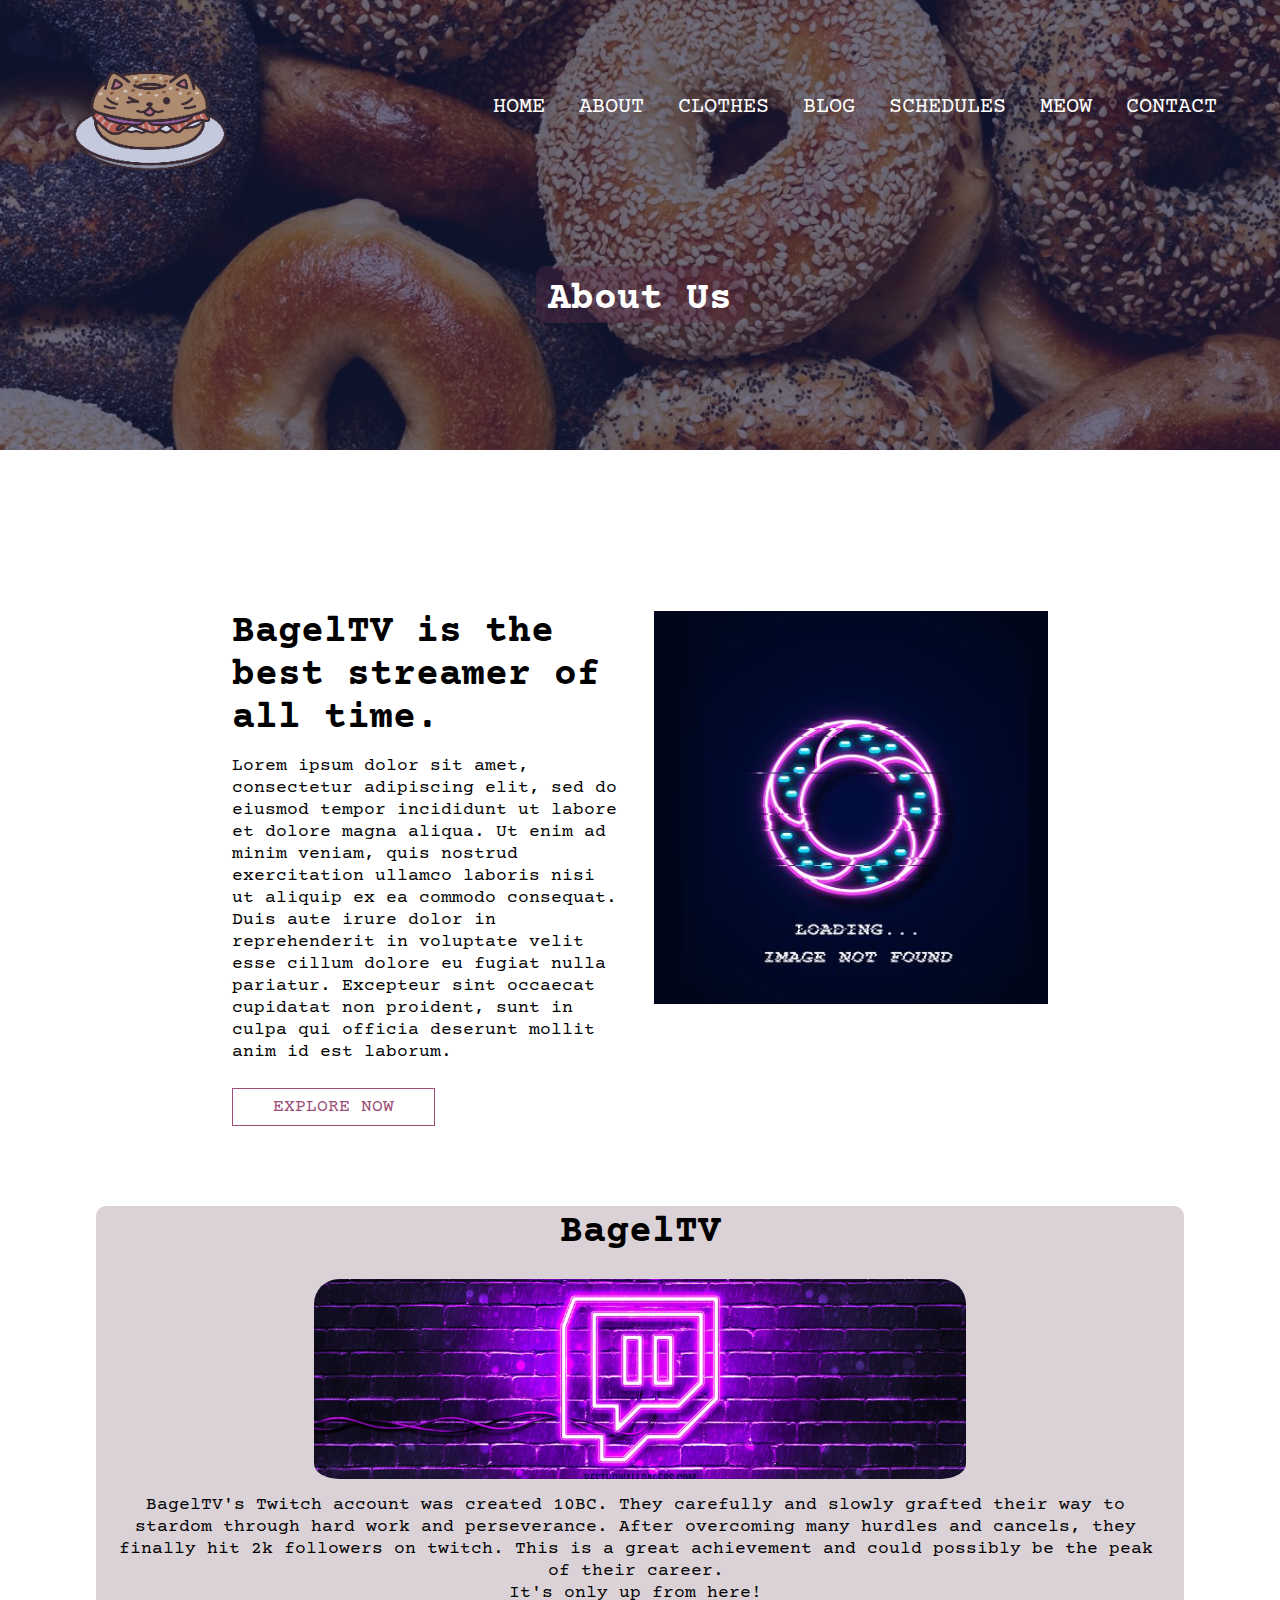
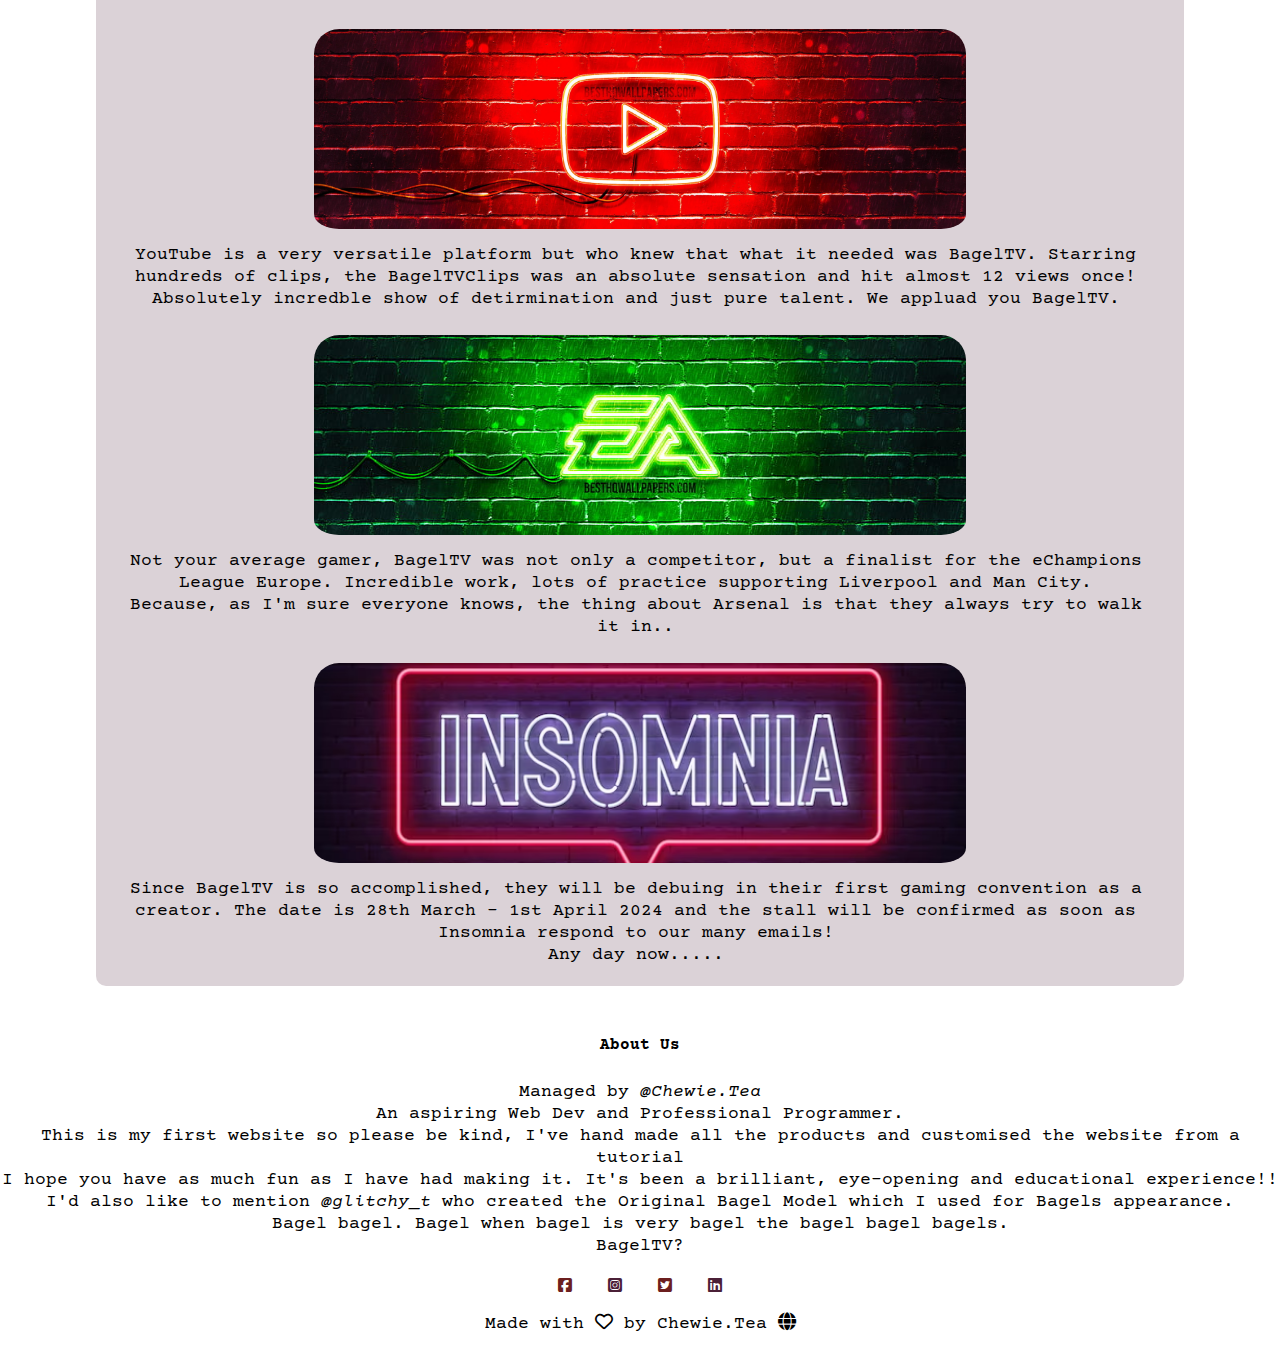
==== commit aa79ab12: "Update: Box" ====
--- a/about.html
+++ b/about.html
@@ -69,11 +69,11 @@
     </div> <!-- Youtube persona -->
     <div class="achievements-col">
         <img src="image_bank/ea_sports.jpg" alt="">
-        <p>Not your average gamer, BagelTV was not only a competitor, but a finalist for the eChampions League Europe. Incredible work, lots of practice supporting Liverpool and Man City.<br>Because, as I'm sure everyone knows, <i>the thing about Arsenal is that they always try to walk it in..</i></p>
+        <p>Not your average gamer, BagelTV was not only a competitor, but a finalist for the eChampions League Europe. Incredible work, lots of practice supporting Liverpool and Man City.<br>Because, as I'm sure everyone knows, the thing about Arsenal is that they always try to walk it in..</p>
     </div> <!-- Gaming Competition (EA style)-->
     <div class="achievements-col">
         <img src="image_bank/insomnia.jpg" alt="">
-        <p>Since BagelTV is so accomplished, they will be debuing in their first gaming convention as a creator. The date is <b>28th March - 1st Apil 2024</b> and the stall will be confirmed as soon as Insomnia	&#8482; respond to our many emails!<br><em>Any day now.....</em></p>
+        <p>Since BagelTV is so accomplished, they will be debuing in their first gaming convention as a creator. The date is 28th March - 1st April 2024 and the stall will be confirmed as soon as Insomnia	respond to our many emails!<br>Any day now.....</p>
     </div> <!-- Events attended/upcoming(insomnia)-->
 
 </section>
--- a/style.css
+++ b/style.css
@@ -494,10 +494,13 @@
     text-align: center;
     display: flex;
     justify-content: center;
+    align-content: center;
     flex-direction: column; /* to stack items vertically */
-    background:#565;
+    background:#40102a30;
     border-radius: 10px;
     box-sizing: border-box;
+    max-width: 85%;
+    margin: 0 auto;
 }
 
 .achievements-col {
@@ -510,13 +513,15 @@
     width: 60%;
     height: 200px;
     object-fit: cover;
-    border-radius: 20px;
+    border-radius: 25px;
     padding-bottom:10px;
-    padding: 0 40px;
 }
 .achievements-col p{
     padding: 0 20px;
-    width:80%;
+    width:95.5%;
+    display: flex;
+    justify-content:center;
+    align-items: center;
 }
 
 /*### Blog-Content ###*/
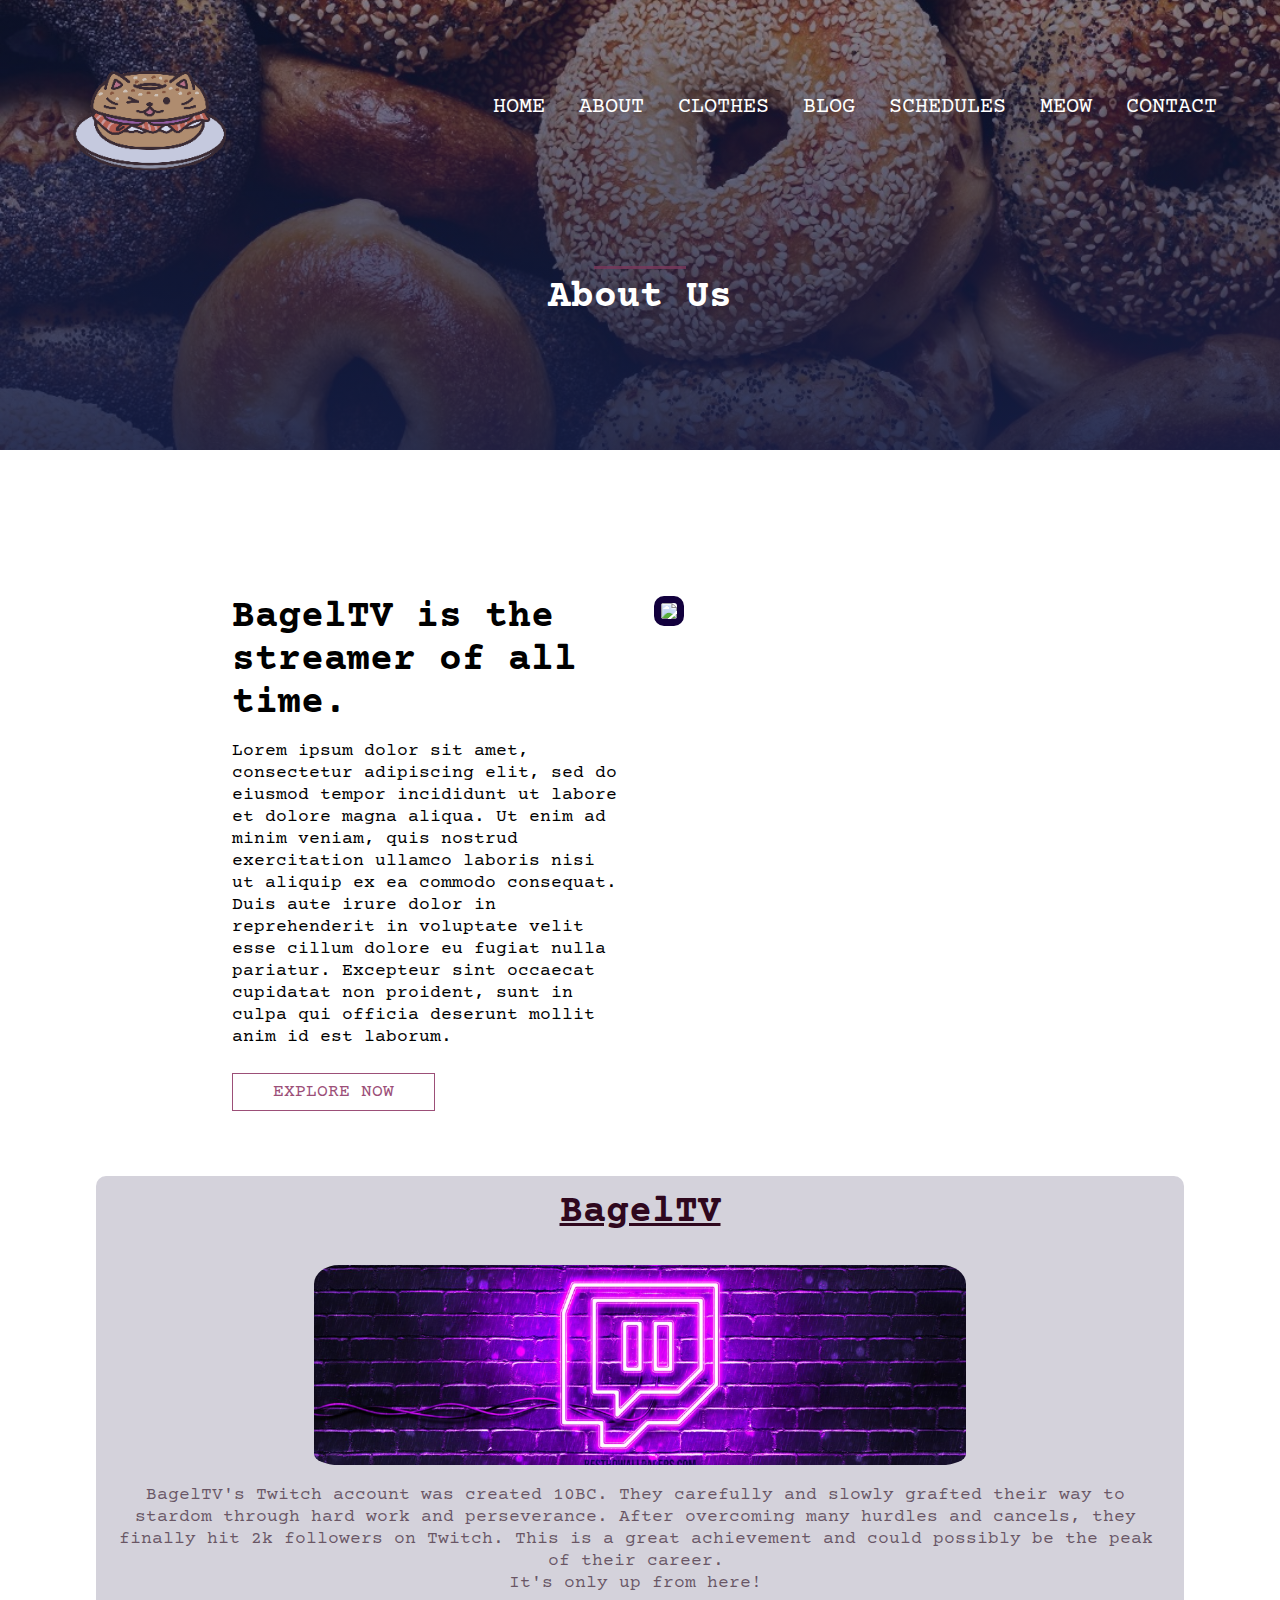
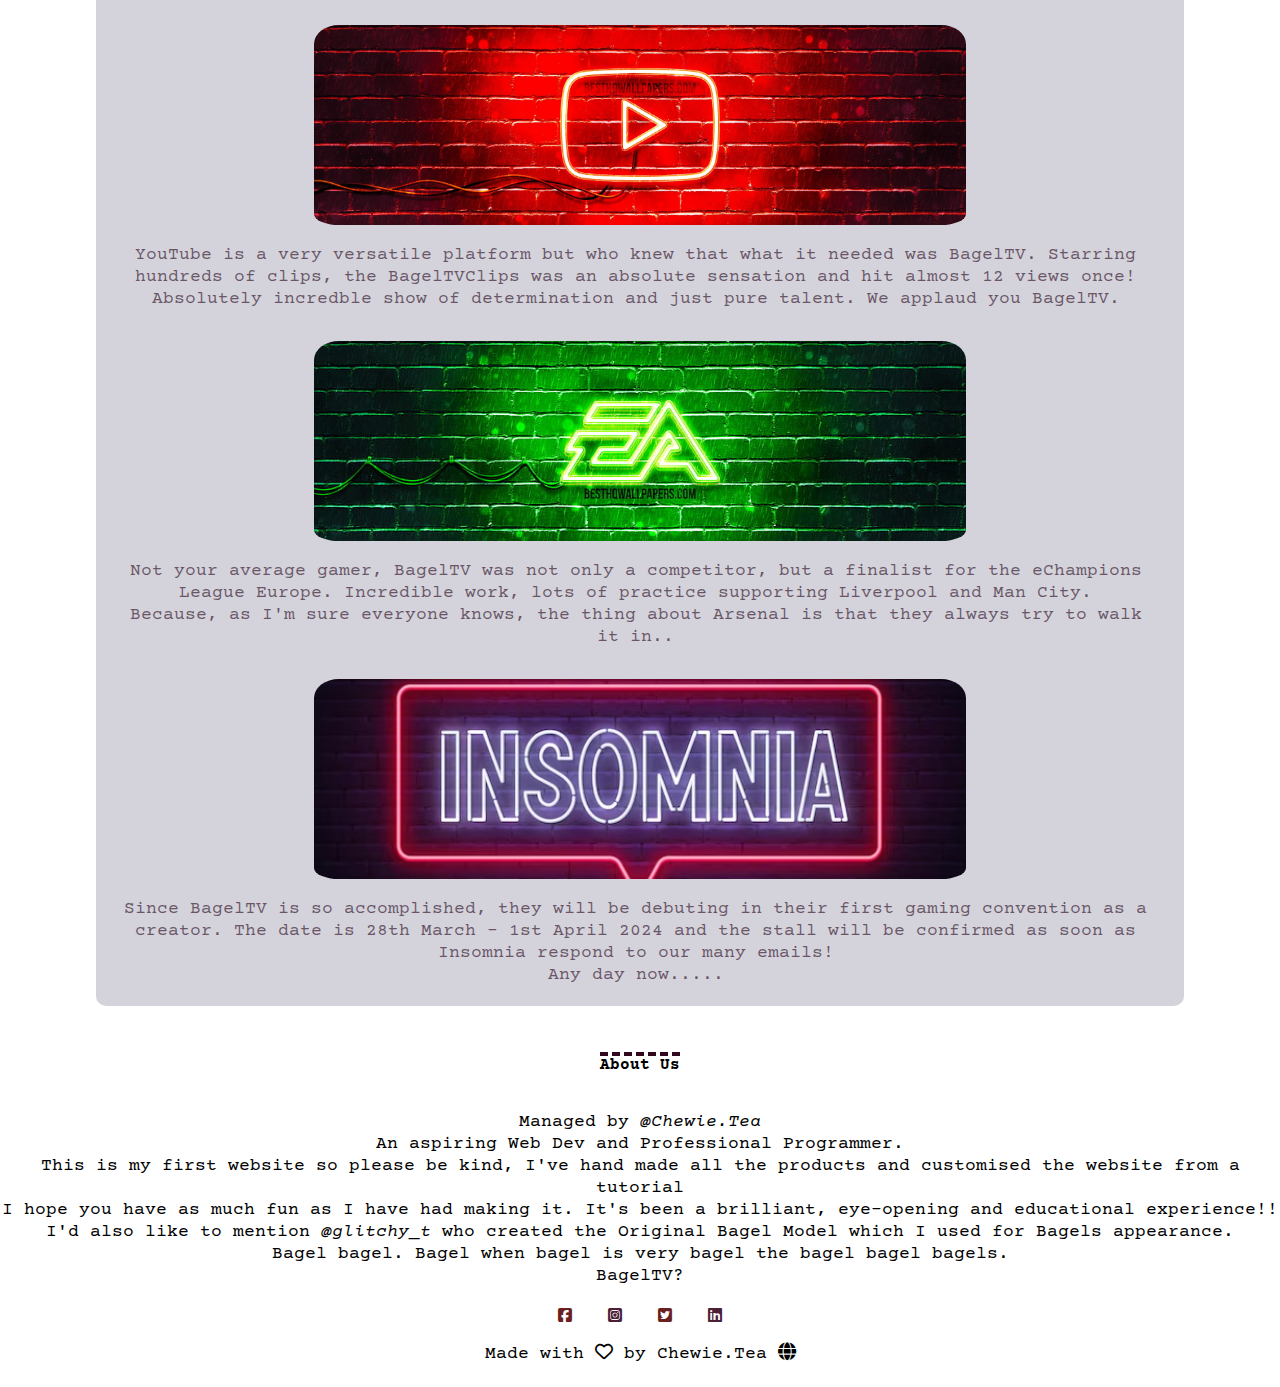
==== commit 296b37fd: "Update: Clothes Section - in-process" ====
--- a/about.html
+++ b/about.html
@@ -44,12 +44,12 @@
 
     <div class="row">
         <div class="about-col">
-            <h1>BagelTV is the best streamer of all time. </h1>
+            <h1>BagelTV is the streamer of all time. </h1>
             <p>Lorem ipsum dolor sit amet, consectetur adipiscing elit, sed do eiusmod tempor incididunt ut labore et dolore magna aliqua. Ut enim ad minim veniam, quis nostrud exercitation ullamco laboris nisi ut aliquip ex ea commodo consequat. Duis aute irure dolor in reprehenderit in voluptate velit esse cillum dolore eu fugiat nulla pariatur. Excepteur sint occaecat cupidatat non proident, sunt in culpa qui officia deserunt mollit anim id est laborum.</p>
             <a href="course.html" class="box-btn red-btn">EXPLORE NOW</a>       
         </div>
         <div class="about-col">
-            <img src="image_bank/loading_bagel.jpg">  <!--I want to put Glitch's Bagel drawing here, the finished version-->
+            <img src="image_bank/bageltv_gamer.jpg">  <!--I want to put Glitch's Bagel drawing here, the finished version-->
         </div>
     </div>
 
@@ -61,11 +61,11 @@
     </div>
     <div class="achievements-col">
         <img src="image_bank/twitch.jpg" alt="Twitch logo as a banner, purple">
-        <p>BagelTV's Twitch account was created 10BC. They carefully and slowly grafted their way to stardom through hard work and perseverance. After overcoming many hurdles and cancels, they finally hit 2k followers on twitch. This is a great achievement and could possibly be the peak of their career.<br>It's only up from here!</p>
+        <p>BagelTV's Twitch account was created 10BC. They carefully and slowly grafted their way to stardom through hard work and perseverance. After overcoming many hurdles and cancels, they finally hit 2k followers on Twitch. This is a great achievement and could possibly be the peak of their career.<br>It's only up from here!</p>
     </div> <!-- Twitch Page statistics/beginnings-->
     <div class="achievements-col">
         <img src="image_bank/youtube.jpeg" alt="">
-        <p>YouTube is a very versatile platform but who knew that what it needed was BagelTV. Starring hundreds of clips, the BagelTVClips was an absolute sensation and hit almost 12 views once! <br>Absolutely incredble show of detirmination and just pure talent. We appluad you BagelTV.</p>
+        <p>YouTube is a very versatile platform but who knew that what it needed was BagelTV. Starring hundreds of clips, the BagelTVClips was an absolute sensation and hit almost 12 views once! <br>Absolutely incredble show of determination and just pure talent. We applaud you BagelTV.</p>
     </div> <!-- Youtube persona -->
     <div class="achievements-col">
         <img src="image_bank/ea_sports.jpg" alt="">
@@ -73,7 +73,7 @@
     </div> <!-- Gaming Competition (EA style)-->
     <div class="achievements-col">
         <img src="image_bank/insomnia.jpg" alt="">
-        <p>Since BagelTV is so accomplished, they will be debuing in their first gaming convention as a creator. The date is 28th March - 1st April 2024 and the stall will be confirmed as soon as Insomnia	respond to our many emails!<br>Any day now.....</p>
+        <p>Since BagelTV is so accomplished, they will be debuting in their first gaming convention as a creator. The date is 28th March - 1st April 2024 and the stall will be confirmed as soon as Insomnia	respond to our many emails!<br>Any day now.....</p>
     </div> <!-- Events attended/upcoming(insomnia)-->
 
 </section>
--- a/style.css
+++ b/style.css
@@ -253,7 +253,7 @@
 }
 
 .layer:hover {
-    background: rgba(3, 28, 90, 0.477);
+    background: rgba(65, 86, 137, 0.9);
 }
 
 .layer h3 {
@@ -399,14 +399,19 @@
 .footer {
     width: 100%;
     text-align: center;
-    padding: 30px 0;
+    padding: 20px 0;
 }
 
 .footer h4 {
     margin-bottom: 25px;
     margin-top: 20px;
     font-weight: 700;
-}
+    padding:10px 0;
+    text-decoration: dashed overline;
+    text-decoration-color: #2f081e;
+    text-decoration-thickness: 3.5px;
+}
+
 
 .icons i {
     margin: 0 13px;
@@ -418,7 +423,7 @@
 .sub-header {
     height: 50vh;
     width: 100%;
-    background-image: linear-gradient(rgba(21, 30, 70, 0.6), rgba(21, 30, 70, 0.6)), url(image_bank/bagel_banner.jpg);
+    background-image: linear-gradient(to bottom,rgba(21, 30, 70, 0.5),rgba(21, 30, 70, 0.9)), url(image_bank/bagel_banner.jpg);
     background-position: center;
     background-size: cover;
     text-align: center;
@@ -429,10 +434,7 @@
     position: relative;
     display: inline-block;
     margin-top: 50px;
-    padding: 12px 12px 2px;
-    border: 2px solid none;
-    border-radius: 10px;
-    background-color: #5b2c4565;
+    padding: 10px 0 2px;
     color: #fff;
 }
 
@@ -442,14 +444,14 @@
     top: 0;
     left: 0;
     width: 100%;
-    height: 6px;
+    height: 3px;
     background-color: #78395bd4;
-    transform: scaleX(0);
+    transform: scaleX(0.5);
     transition: transform 0.3s ease-in-out;
 }
 
 .sub-header h1:hover::before {
-    transform: scaleX(1);
+    transform: scaleX(5);
 }
 
 .about-us {
@@ -462,13 +464,20 @@
 .about-col {
     flex-basis: 48%;
     /*I'm gonna want to work on the padding with the*/
-    padding: 30px 2px;
+    padding: 15px 2px;
     /*final image to make it more organised */
 }
 
 .about-col img {
     width: 100%;
     height:auto;
+    border-radius: 10px;
+    border: 7px solid rgb(18, 0, 61);
+    transition: border-color 0.25s ease-in-out;
+}
+
+.about-col img:hover{
+    border-color: #ffb1e5;
 }
 
 .about-col h1 {
@@ -496,7 +505,7 @@
     justify-content: center;
     align-content: center;
     flex-direction: column; /* to stack items vertically */
-    background:#40102a30;
+    background:#1a104030;
     border-radius: 10px;
     box-sizing: border-box;
     max-width: 85%;
@@ -507,6 +516,13 @@
     width: 100%;
     margin-top: 5px;
     margin-bottom: 20px;
+}
+
+.achievements-col h1{
+    font-weight: 900;
+    padding-top: 10px;
+    color: #2f081e;
+    text-decoration-line: underline; 
 }
 
 .achievements-col img {
@@ -514,15 +530,67 @@
     height: 200px;
     object-fit: cover;
     border-radius: 25px;
-    padding-bottom:10px;
-}
+    padding-bottom:14px;
+    padding-top:6px;
+}
+
 .achievements-col p{
     padding: 0 20px;
     width:95.5%;
     display: flex;
     justify-content:center;
     align-items: center;
-}
+    color: #290a1ba0;  
+}
+
+
+/*### Clothes ###*/
+
+.clothes-title{
+    width:55%;
+    margin:20px auto;
+    display: flex;
+    align-items: center;
+    flex-direction: column;
+    background: #4b2037;
+    border-radius: 10px;
+    padding: 10px 10px;
+}
+
+.clothes-title h1{
+    color:#ffe1e1b9;
+    font-weight: 550;
+    padding-bottom: 2px;
+
+}
+
+.clothes-title h1::before{
+    content:"";
+    position:absolute;
+    top:433px;
+    left:0;
+    height: 5px;
+    width:100%;
+    border-bottom: 3px dashed;
+    transform: scaleX(0.2);
+}
+
+.clothes-title p{
+    text-align: center;
+    padding: 10px 2px 4px;
+    color:#ffe1e185;
+}
+
+
+
+.clothes-content{
+    width:100%;
+    margin:20px;
+    display: flex;
+    align-items: center;
+    flex-direction: column;
+}
+
 
 /*### Blog-Content ###*/
 
